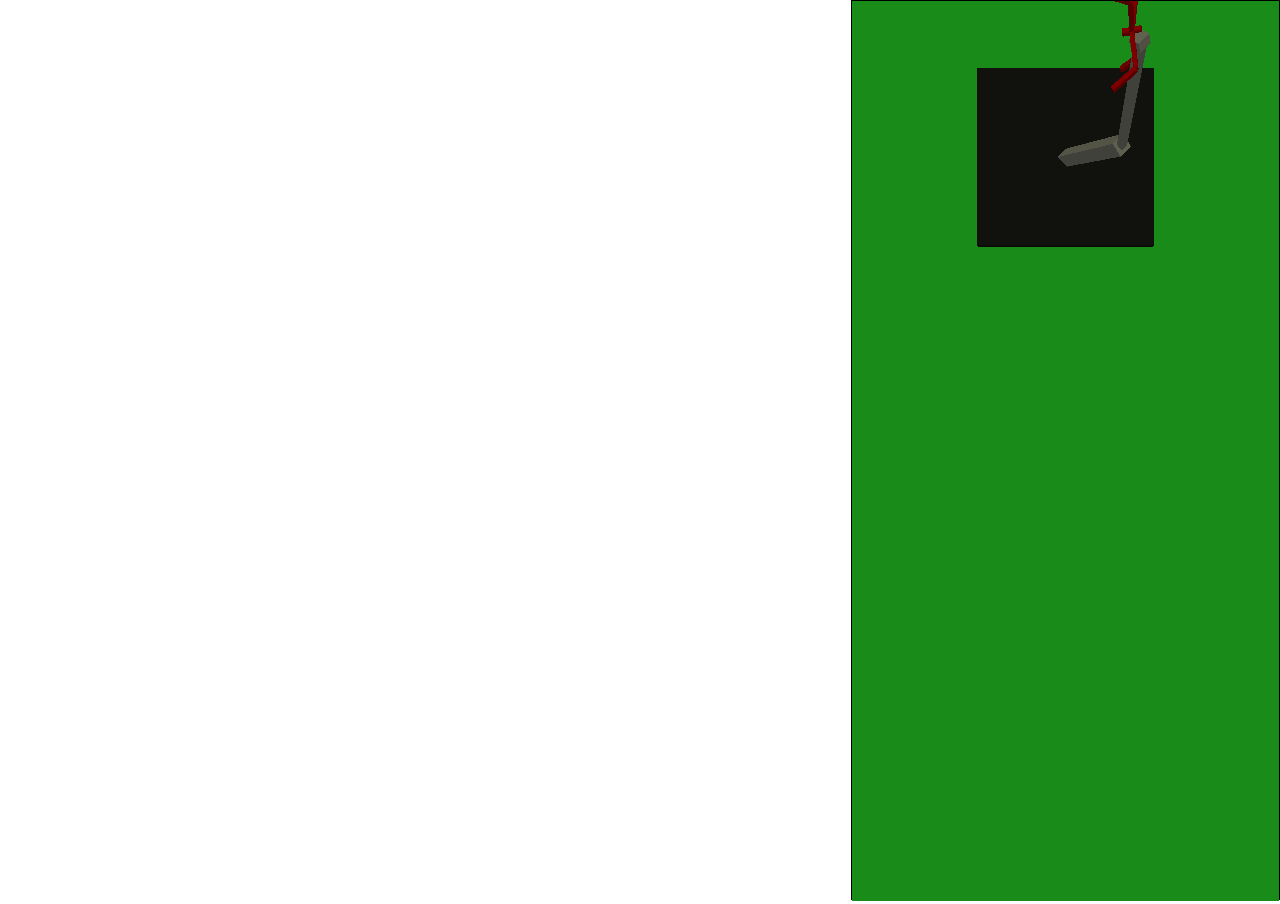
==== ui/arm.html @ c48ad823 "split the systems" ====
<!DOCTYPE html>
<html>

<head>
    <title>Rover</title>
    <meta charset="UTF-8">
    <meta name="viewport" content="width=device-width, initial-scale=1">
    <script src="libs/three.min.js"></script>
    <script src="js/keys.js"></script>
    <script src="js/arm.js"></script>
    <script src="js/communications.js"></script>
    <script src="libs/orbitcontrols.js"></script>

    <link rel="stylesheet" href="css/style.css">
    <link rel="stylesheet" href="css/arm.css">
</head>

<body>
    <div class="window" id="window-arm"></div>
</body>

<script>
    window.addEventListener("load", () => {
        communications_setup();
        arm_setup();
    });
</script>

</html>
---- ui/css/style.css ----
p, h1, h2, h3, h4, h5, h6 {
    margin: 0;
    padding: 0;
}

body {
    display: grid;
    grid-template-columns: repeat(3, 1fr);
    grid-template-rows: repeat(3, 1fr);
    width: 100vw;
    height: 100vh;
    padding: 0;
    margin: 0;
    font-family: monospace;
}

#window-video {
    grid-row: 1 / 3;
    grid-column: 1 / 3;
    background-color: #0099CC;
    display: flex;
    flex-direction: row;
    justify-content: center;
    align-items: center;
}

#window-arm {
    grid-row: 1 / 4;
    grid-column: 3 / 4;
    background-color: #198B19;
}

#window-drive {
    grid-row: 3 / 4;
    grid-column: 1 / 2;
    background-color: #e53935;
}

#window-science {
    grid-row: 3 / 4;
    grid-column: 2 / 3;
    background-color: #666ad1;
    display: grid;
    grid-template-columns: repeat(2, 1fr);
    grid-template-rows: repeat(2, 1fr);
}

#window-science div {
    padding-top: 30px;
    padding-bottom: 30px;
}

.window {
    border: 1px solid black;
}

.card {
    background: #fff;
    border-radius: 2px;
    box-shadow: 0 1px 3px rgba(0, 0, 0, 0.12), 0 1px 2px rgba(0, 0, 0, 0.24);
    transition: all 0.3s cubic-bezier(.25, .8, .25, 1);
    margin: 10px;
    padding: 10px;
}

.horz {
    display: flex;
    flex-flow: row nowrap;
}

.vert {
    display: flex;
    flex-flow: column nowrap;
}

.cent {
    display: flex;
    align-items: center;
    justify-content: center;
}

.spread {
    display: flex;
    align-items: center;
    justify-content: space-between;
}

.drift {
    display: flex;
    align-items: center;
    justify-content: space-around;
}
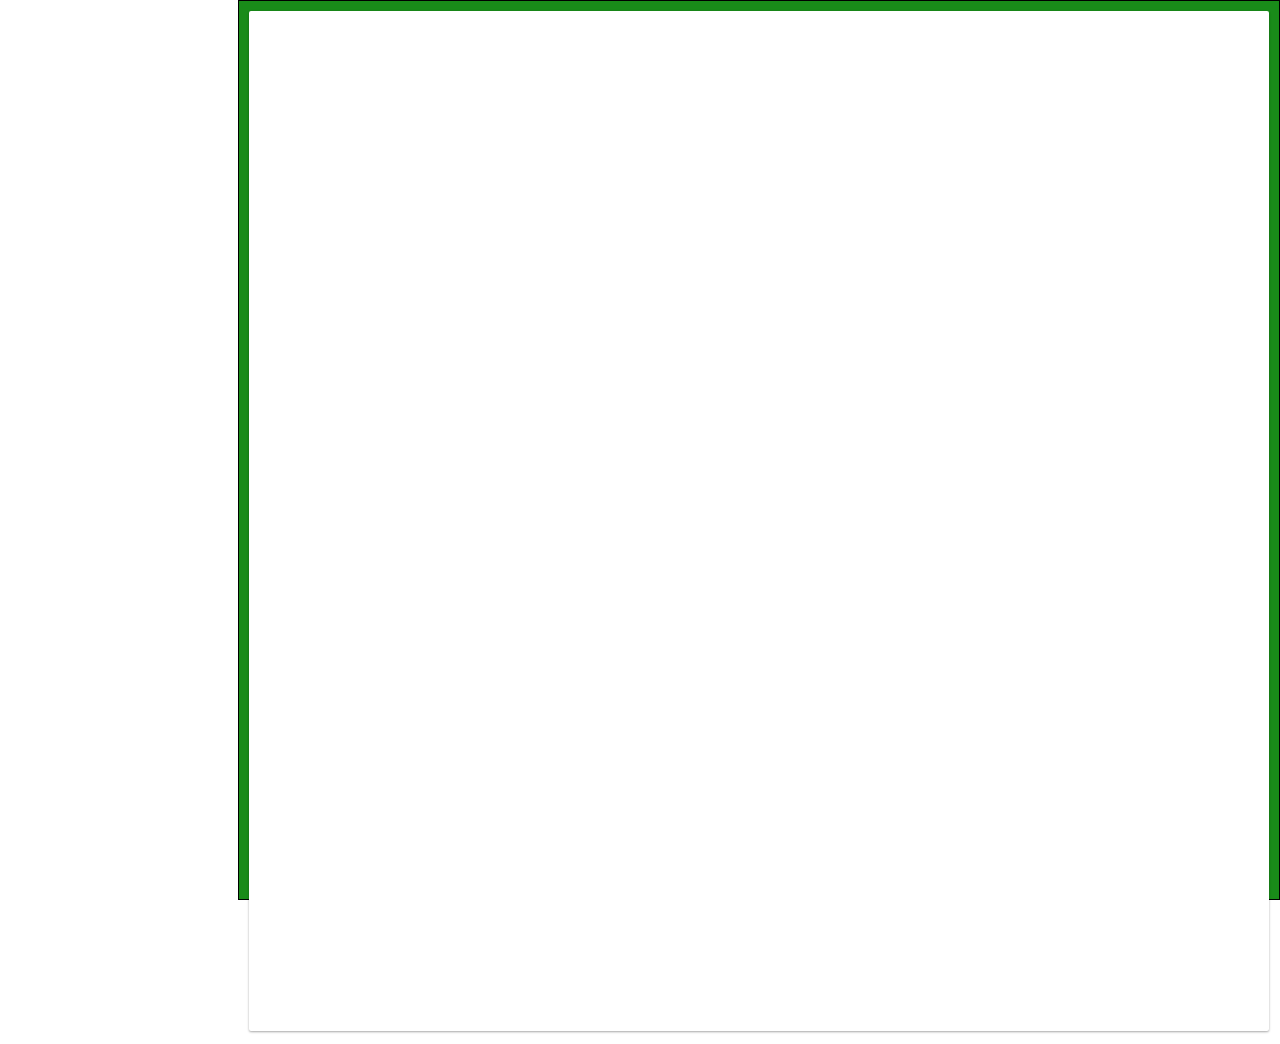
==== commit ad8aeb3a: "this is what we used for comp" ====
--- a/ui/arm.html
+++ b/ui/arm.html
@@ -16,7 +16,9 @@
 </head>
 
 <body>
-    <div class="window" id="window-arm"></div>
+    <div class="window" id="window-arm">
+        <canvas height="1000" width="1000" id="arm-model" class="card"></canvas>
+    </div>
 </body>
 
 <script>
